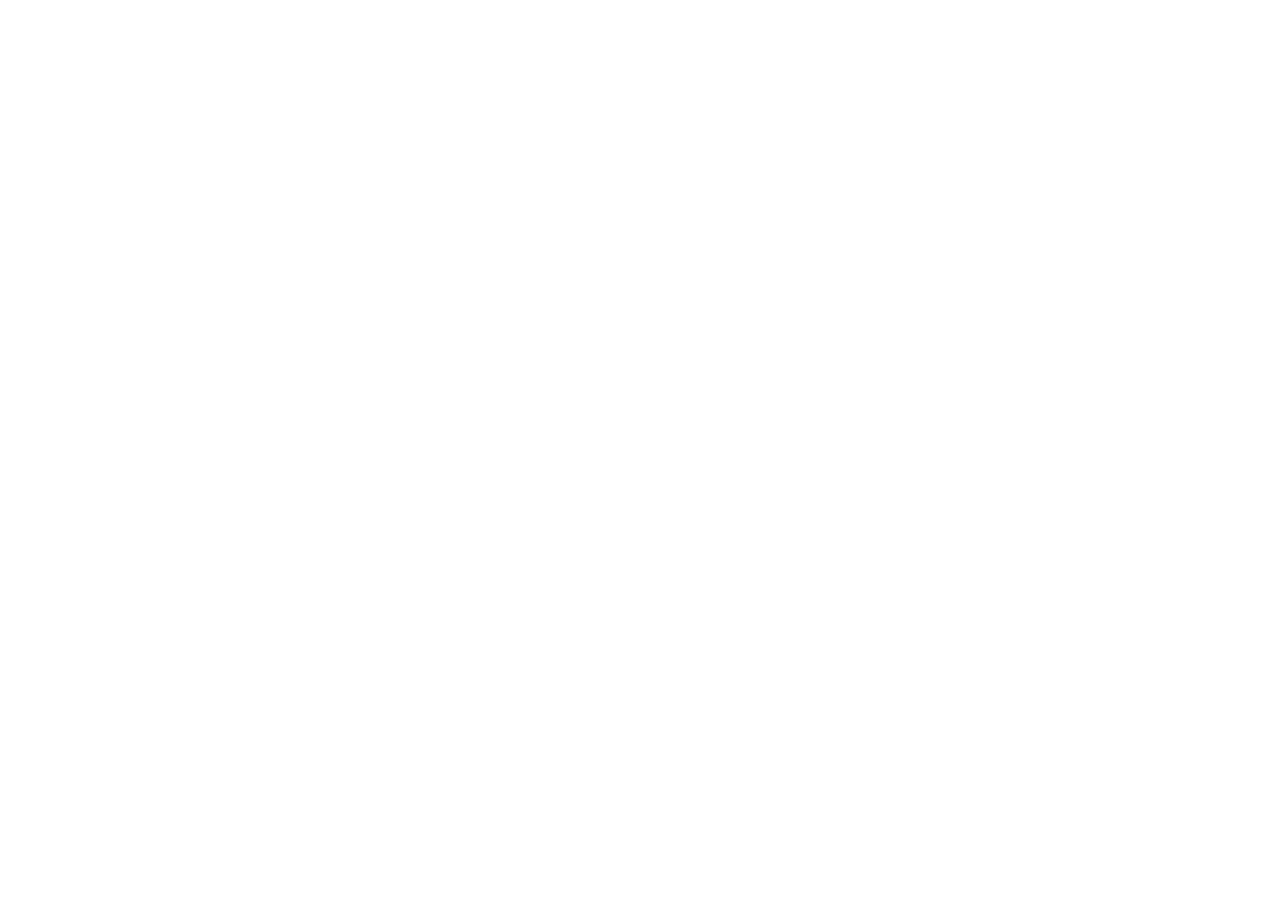
==== nagyrecept.html @ ca2b464b "alap2" ====
<!DOCTYPE html>
<html lang="hu">
<head>
    <meta charset="UTF-8">
    <meta name="viewport" content="width=device-width, initial-scale=1.0">
    <link rel="stylesheet" href="style.css">
    <title>Document</title>
</head>
<body>
    <main>
        <header></header>
        <nav></nav>
        <article>
            <section></section>
        </article>
    </main>
</body>
</html>
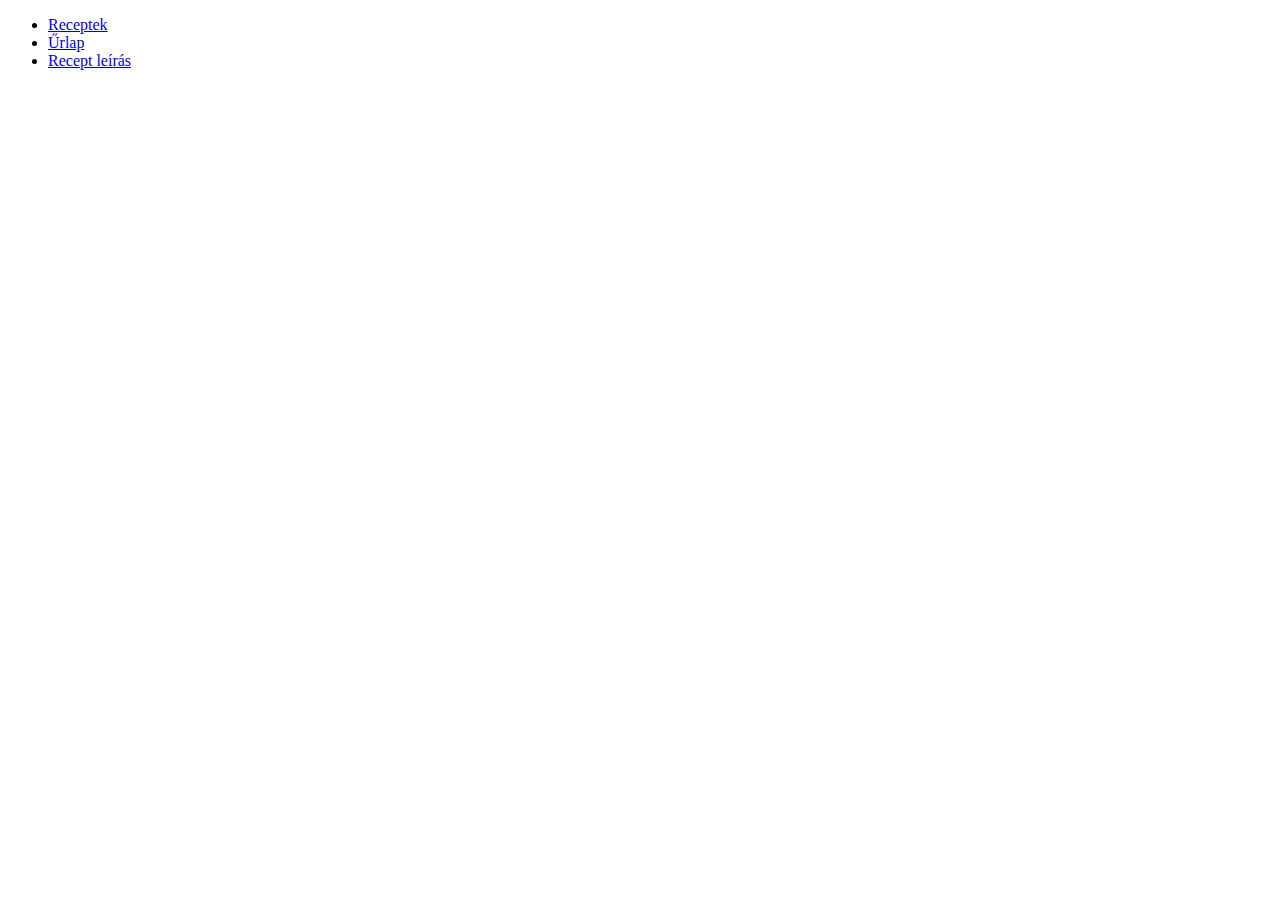
==== commit 6dd60575: "nav" ====
--- a/nagyrecept.html
+++ b/nagyrecept.html
@@ -9,7 +9,13 @@
 <body>
     <main>
         <header></header>
-        <nav></nav>
+        <nav>
+            <ul>
+                <li><a href="index.html">Receptek</a></li>
+                <li><a href="urlap.html">Űrlap</a></li>
+                <li><a href="nagyrecept.html">Recept leírás</a></li>
+            </ul>
+        </nav>
         <article>
             <section></section>
         </article>
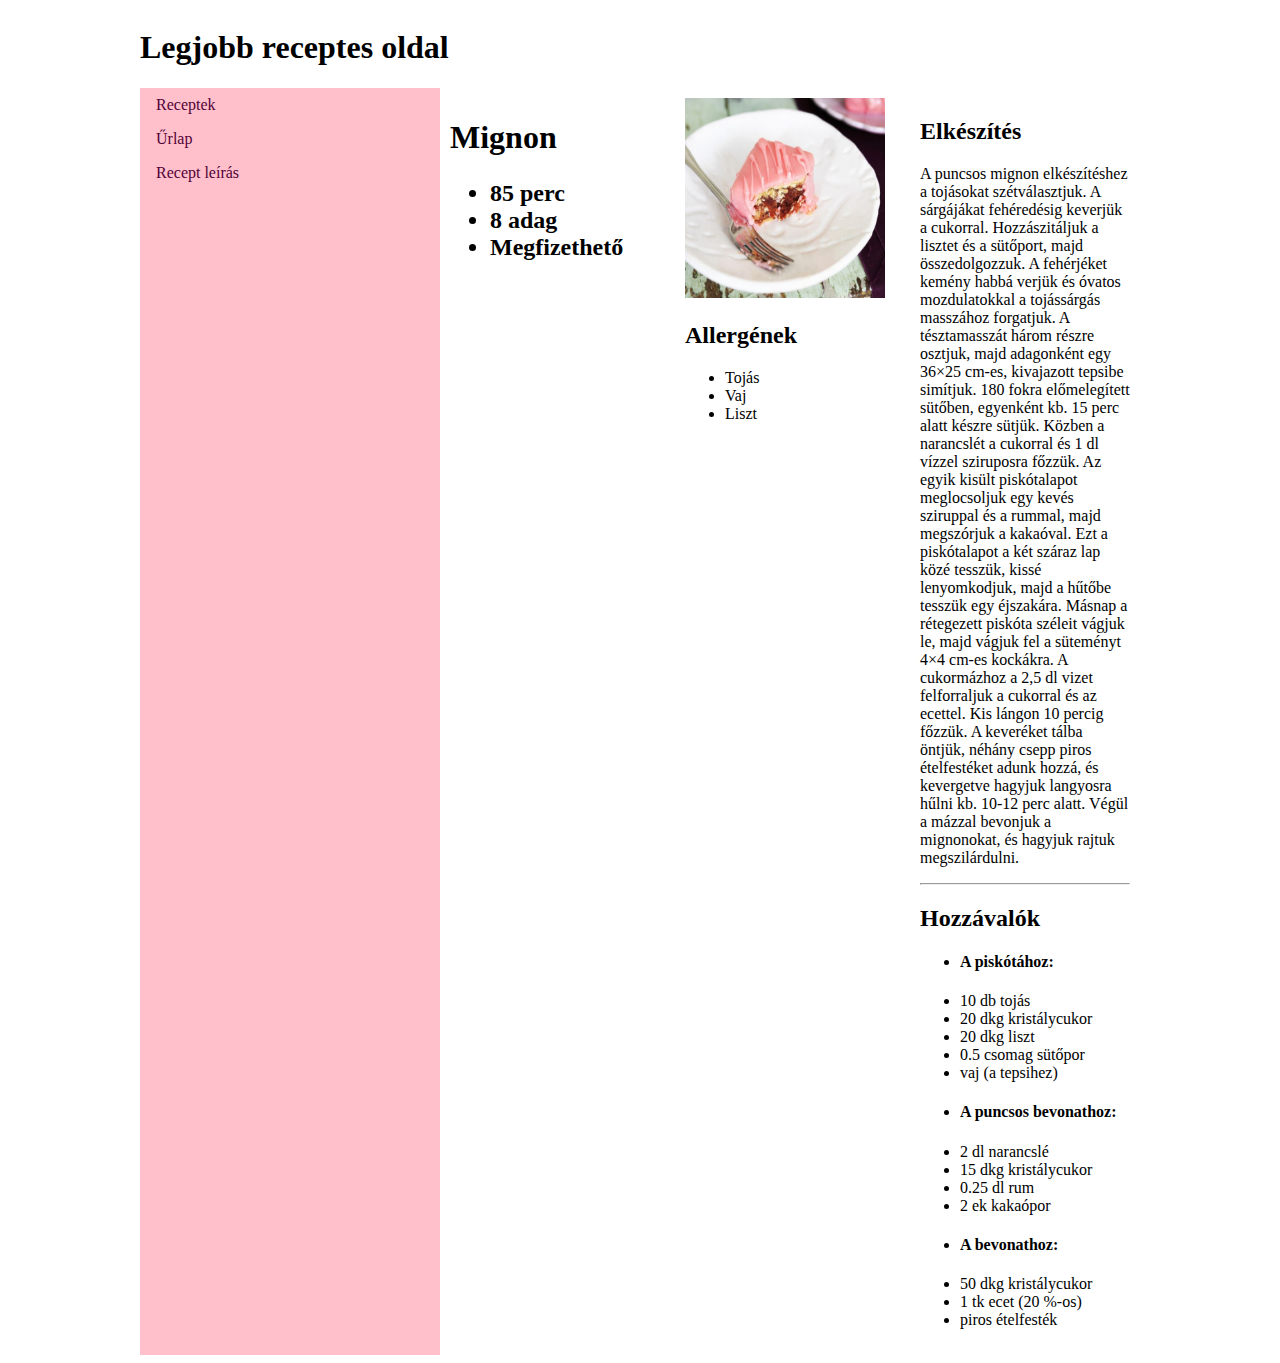
==== commit c882a780: "mignon kep" ====
--- a/nagyrecept.html
+++ b/nagyrecept.html
@@ -4,11 +4,14 @@
     <meta charset="UTF-8">
     <meta name="viewport" content="width=device-width, initial-scale=1.0">
     <link rel="stylesheet" href="style.css">
-    <title>Document</title>
+    <link rel="stylesheet" href="mignon.css">
+    <title>Eszter</title>
 </head>
 <body>
     <main>
-        <header></header>
+        <header>
+            <h1 class="h1">Legjobb receptes oldal</h1>
+        </header>
         <nav>
             <ul>
                 <li><a href="index.html">Receptek</a></li>
@@ -17,7 +20,66 @@
             </ul>
         </nav>
         <article>
-            <section></section>
+
+            <section>
+                <h1>Mignon</h1>
+                <h2>
+                    <ul class="migJellemzes">
+                        <li>85 perc</li>
+                        <li>8 adag</li>
+                        <li>Megfizethető</li>
+                    </ul>
+                </h2>
+            </section>
+            <section class="migKep">
+                <img src="kepek/puncsosMignon.jpg" alt="Puncsos mignon">
+                <section class="migAllergen">
+                    <h2>Allergének</h2>
+                    <ul>
+                        <li>Tojás</li>
+                        <li>Vaj</li>
+                        <li>Liszt</li>
+    
+                    </ul>
+                </section>
+            </section>
+            <section>
+                <h2>Elkészítés</h2>
+                <p>
+                    A puncsos mignon elkészítéshez a tojásokat szétválasztjuk. A sárgájákat fehéredésig keverjük a cukorral. Hozzászitáljuk a lisztet és a sütőport, majd összedolgozzuk.
+    A fehérjéket kemény habbá verjük és óvatos mozdulatokkal a tojássárgás masszához forgatjuk.
+    A tésztamasszát három részre osztjuk, majd adagonként egy 36×25 cm-es, kivajazott tepsibe simítjuk. 180 fokra előmelegített sütőben, egyenként kb. 15 perc alatt készre sütjük.
+    Közben a narancslét a cukorral és 1 dl vízzel sziruposra főzzük.
+    Az egyik kisült piskótalapot meglocsoljuk egy kevés sziruppal és a rummal, majd megszórjuk a kakaóval. Ezt a piskótalapot a két száraz lap közé tesszük, kissé lenyomkodjuk, majd a hűtőbe tesszük egy éjszakára.
+    Másnap a rétegezett piskóta széleit vágjuk le, majd vágjuk fel a süteményt 4×4 cm-es kockákra.
+    A cukormázhoz a 2,5 dl vizet felforraljuk a cukorral és az ecettel. Kis lángon 10 percig főzzük. A keveréket tálba öntjük, néhány csepp piros ételfestéket adunk hozzá, és kevergetve hagyjuk langyosra hűlni kb. 10-12 perc alatt. Végül a mázzal bevonjuk a mignonokat, és hagyjuk rajtuk megszilárdulni.
+                </p>
+                <hr>
+                <h2>Hozzávalók</h2>
+                <ul>
+                    <li>
+                        <h4>A piskótához:</h4>
+                    </li>
+                    <li>10 db tojás</li>
+                    <li>20 dkg kristálycukor</li>
+                    <li>20 dkg liszt</li>
+                    <li>0.5 csomag sütőpor</li>
+                    <li>vaj (a tepsihez)</li>
+                    <li>
+                        <h4>A puncsos bevonathoz:</h4>
+                    </li>
+                    <li>2 dl narancslé</li>
+                    <li>15 dkg kristálycukor</li>
+                    <li>0.25 dl rum</li>
+                    <li>2 ek kakaópor</li>
+                    <li>
+                        <h4>A bevonathoz:</h4>
+                    </li>
+                    <li>50 dkg kristálycukor</li>
+                    <li>1 tk ecet (20 %-os)</li>
+                    <li>piros ételfesték</li>
+                </ul>
+            </section>
         </article>
     </main>
 </body>
--- a/style.css
+++ b/style.css
@@ -0,0 +1,58 @@
+* {
+    box-sizing: border-box;
+}
+
+main {
+    width: 80%;
+    max-width: 1000px;
+    margin: auto;
+    display: flex;
+    flex-wrap: wrap;
+}
+
+header {
+    flex: 0 0 100%;
+}
+
+article {
+    flex: 0 0 70%;
+    display: flex;
+    flex-wrap: wrap;
+    gap: 25px;
+    padding: 10px;
+}
+
+section {
+    flex: 1 0 25%;
+}
+
+article section img {
+    height: 200px;
+    width: 200px;
+}
+
+
+nav {
+    flex: 0 0 30%;
+    background-color: pink;
+}
+
+nav ul {
+    list-style-type: none;
+    margin: 0;
+    padding: 0;
+    width: 200px;
+    background-color: pink;
+}
+  
+nav li a {
+    display: block;
+    color: #530038;
+    padding: 8px 16px;
+    text-decoration: none;
+}
+  
+nav li a:hover:not(.active) {
+    background-color: #46003c;
+    color: pink;
+}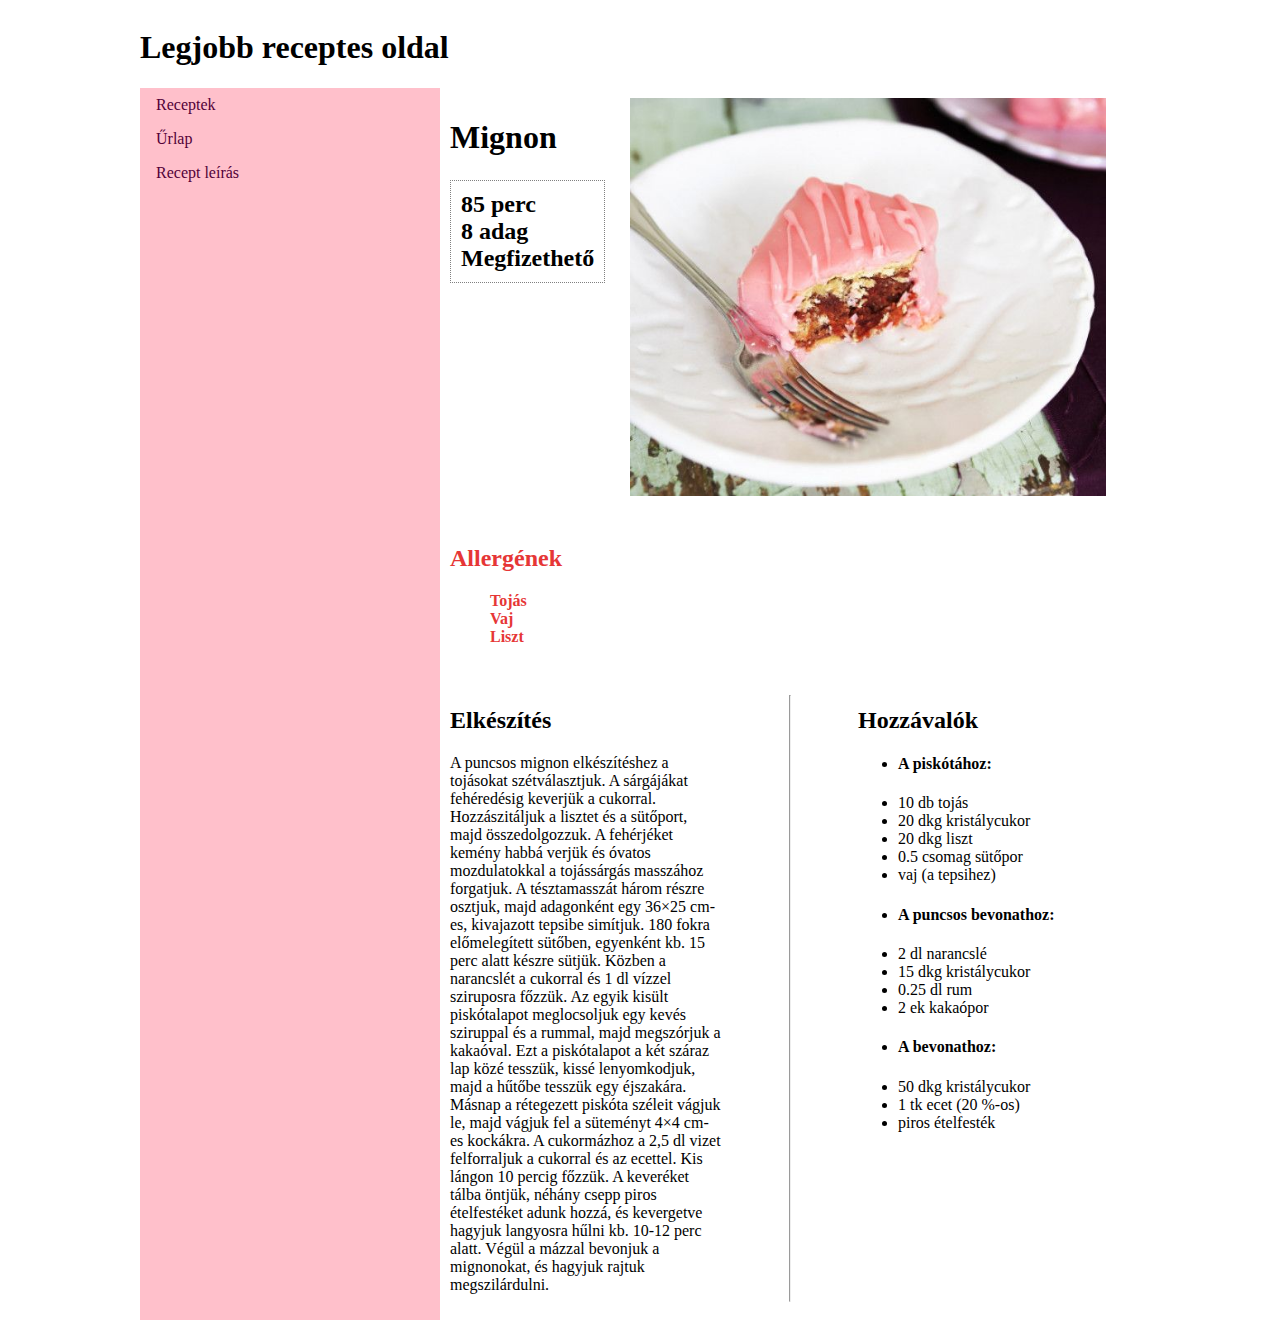
==== commit 6661835f: "mignon csini" ====
--- a/nagyrecept.html
+++ b/nagyrecept.html
@@ -1,86 +1,97 @@
 <!DOCTYPE html>
 <html lang="hu">
-<head>
-    <meta charset="UTF-8">
-    <meta name="viewport" content="width=device-width, initial-scale=1.0">
-    <link rel="stylesheet" href="style.css">
-    <link rel="stylesheet" href="mignon.css">
+  <head>
+    <meta charset="UTF-8" />
+    <meta name="viewport" content="width=device-width, initial-scale=1.0" />
+   <link rel="stylesheet" href="style.css" />
+    <link rel="stylesheet" href="mignon.css" />
     <title>Eszter</title>
-</head>
-<body>
+  </head>
+  <body>
     <main>
-        <header>
-            <h1 class="h1">Legjobb receptes oldal</h1>
-        </header>
-        <nav>
-            <ul>
-                <li><a href="index.html">Receptek</a></li>
-                <li><a href="urlap.html">Űrlap</a></li>
-                <li><a href="nagyrecept.html">Recept leírás</a></li>
+      <header>
+        <h1 class="h1">Legjobb receptes oldal</h1>
+      </header>
+      <nav>
+        <ul>
+          <li><a href="index.html">Receptek</a></li>
+          <li><a href="urlap.html">Űrlap</a></li>
+          <li><a href="nagyrecept.html">Recept leírás</a></li>
+        </ul>
+      </nav>
+      <article>
+        <div class="mignon1">
+          <h1>Mignon</h1>
+          <h2>
+            <ul class="migJellemzes">
+              <li>85 perc</li>
+              <li>8 adag</li>
+              <li>Megfizethető</li>
             </ul>
-        </nav>
-        <article>
-
-            <section>
-                <h1>Mignon</h1>
-                <h2>
-                    <ul class="migJellemzes">
-                        <li>85 perc</li>
-                        <li>8 adag</li>
-                        <li>Megfizethető</li>
-                    </ul>
-                </h2>
-            </section>
-            <section class="migKep">
-                <img src="kepek/puncsosMignon.jpg" alt="Puncsos mignon">
-                <section class="migAllergen">
-                    <h2>Allergének</h2>
-                    <ul>
-                        <li>Tojás</li>
-                        <li>Vaj</li>
-                        <li>Liszt</li>
-    
-                    </ul>
-                </section>
-            </section>
-            <section>
-                <h2>Elkészítés</h2>
-                <p>
-                    A puncsos mignon elkészítéshez a tojásokat szétválasztjuk. A sárgájákat fehéredésig keverjük a cukorral. Hozzászitáljuk a lisztet és a sütőport, majd összedolgozzuk.
-    A fehérjéket kemény habbá verjük és óvatos mozdulatokkal a tojássárgás masszához forgatjuk.
-    A tésztamasszát három részre osztjuk, majd adagonként egy 36×25 cm-es, kivajazott tepsibe simítjuk. 180 fokra előmelegített sütőben, egyenként kb. 15 perc alatt készre sütjük.
-    Közben a narancslét a cukorral és 1 dl vízzel sziruposra főzzük.
-    Az egyik kisült piskótalapot meglocsoljuk egy kevés sziruppal és a rummal, majd megszórjuk a kakaóval. Ezt a piskótalapot a két száraz lap közé tesszük, kissé lenyomkodjuk, majd a hűtőbe tesszük egy éjszakára.
-    Másnap a rétegezett piskóta széleit vágjuk le, majd vágjuk fel a süteményt 4×4 cm-es kockákra.
-    A cukormázhoz a 2,5 dl vizet felforraljuk a cukorral és az ecettel. Kis lángon 10 percig főzzük. A keveréket tálba öntjük, néhány csepp piros ételfestéket adunk hozzá, és kevergetve hagyjuk langyosra hűlni kb. 10-12 perc alatt. Végül a mázzal bevonjuk a mignonokat, és hagyjuk rajtuk megszilárdulni.
-                </p>
-                <hr>
-                <h2>Hozzávalók</h2>
-                <ul>
-                    <li>
-                        <h4>A piskótához:</h4>
-                    </li>
-                    <li>10 db tojás</li>
-                    <li>20 dkg kristálycukor</li>
-                    <li>20 dkg liszt</li>
-                    <li>0.5 csomag sütőpor</li>
-                    <li>vaj (a tepsihez)</li>
-                    <li>
-                        <h4>A puncsos bevonathoz:</h4>
-                    </li>
-                    <li>2 dl narancslé</li>
-                    <li>15 dkg kristálycukor</li>
-                    <li>0.25 dl rum</li>
-                    <li>2 ek kakaópor</li>
-                    <li>
-                        <h4>A bevonathoz:</h4>
-                    </li>
-                    <li>50 dkg kristálycukor</li>
-                    <li>1 tk ecet (20 %-os)</li>
-                    <li>piros ételfesték</li>
-                </ul>
-            </section>
-        </article>
+          </h2>
+        </div>
+        <div class="migKep">
+          <img src="kepek/puncsosMignon.jpg" alt="Puncsos mignon" />
+        </div>
+        <div class="migAllergen">
+          <h2>Allergének</h2>
+          <ul>
+            <li>Tojás</li>
+            <li>Vaj</li>
+            <li>Liszt</li>
+          </ul>
+        </div>
+        <div class="mignon">
+          <h2>Elkészítés</h2>
+          <p>
+            A puncsos mignon elkészítéshez a tojásokat szétválasztjuk. A
+            sárgájákat fehéredésig keverjük a cukorral. Hozzászitáljuk a lisztet
+            és a sütőport, majd összedolgozzuk. A fehérjéket kemény habbá verjük
+            és óvatos mozdulatokkal a tojássárgás masszához forgatjuk. A
+            tésztamasszát három részre osztjuk, majd adagonként egy 36×25 cm-es,
+            kivajazott tepsibe simítjuk. 180 fokra előmelegített sütőben,
+            egyenként kb. 15 perc alatt készre sütjük. Közben a narancslét a
+            cukorral és 1 dl vízzel sziruposra főzzük. Az egyik kisült
+            piskótalapot meglocsoljuk egy kevés sziruppal és a rummal, majd
+            megszórjuk a kakaóval. Ezt a piskótalapot a két száraz lap közé
+            tesszük, kissé lenyomkodjuk, majd a hűtőbe tesszük egy éjszakára.
+            Másnap a rétegezett piskóta széleit vágjuk le, majd vágjuk fel a
+            süteményt 4×4 cm-es kockákra. A cukormázhoz a 2,5 dl vizet
+            felforraljuk a cukorral és az ecettel. Kis lángon 10 percig főzzük.
+            A keveréket tálba öntjük, néhány csepp piros ételfestéket adunk
+            hozzá, és kevergetve hagyjuk langyosra hűlni kb. 10-12 perc alatt.
+            Végül a mázzal bevonjuk a mignonokat, és hagyjuk rajtuk
+            megszilárdulni.
+          </p>
+        </div>
+        <hr />
+        <div class="mignon">
+          <h2>Hozzávalók</h2>
+          <ul>
+            <li>
+              <h4>A piskótához:</h4>
+            </li>
+            <li>10 db tojás</li>
+            <li>20 dkg kristálycukor</li>
+            <li>20 dkg liszt</li>
+            <li>0.5 csomag sütőpor</li>
+            <li>vaj (a tepsihez)</li>
+            <li>
+              <h4>A puncsos bevonathoz:</h4>
+            </li>
+            <li>2 dl narancslé</li>
+            <li>15 dkg kristálycukor</li>
+            <li>0.25 dl rum</li>
+            <li>2 ek kakaópor</li>
+            <li>
+              <h4>A bevonathoz:</h4>
+            </li>
+            <li>50 dkg kristálycukor</li>
+            <li>1 tk ecet (20 %-os)</li>
+            <li>piros ételfesték</li>
+          </ul>
+        </div>
+      </article>
     </main>
-</body>
-</html>+  </body>
+</html>
--- a/style.css
+++ b/style.css
@@ -55,4 +55,4 @@
 nav li a:hover:not(.active) {
     background-color: #46003c;
     color: pink;
-}+}
--- a/mignon.css
+++ b/mignon.css
@@ -0,0 +1,46 @@
+.migJellemzes{
+    list-style: none;
+    border: 1px dotted gray;
+    padding: 10px;
+}
+.migAllergen ,.migAllergen li{
+    color: rgb(230, 54, 54);
+    font-weight: bold;
+    list-style: none;
+    flex: 0 0 100%;
+}
+article{
+    display: flex;
+    flex-wrap: wrap;
+}
+.mignon1{
+    flex: 0 0 20%;
+
+}
+.migKep{
+    flex: 0 1 70%;
+
+}
+.migKep img{
+    width: 100%;
+}
+.mignon{
+    flex: 0 0 40%;
+}
+@media screen and(max-width: 700px;){
+
+    .mignon1{
+        flex: 0 0 10%;
+    
+    }
+    .migKep{
+        flex: 0 1 60%;
+    
+    }
+    .migKep img{
+        width: 100%;
+    }
+    .mignon{
+        flex: 0 0 30%;
+    }
+}
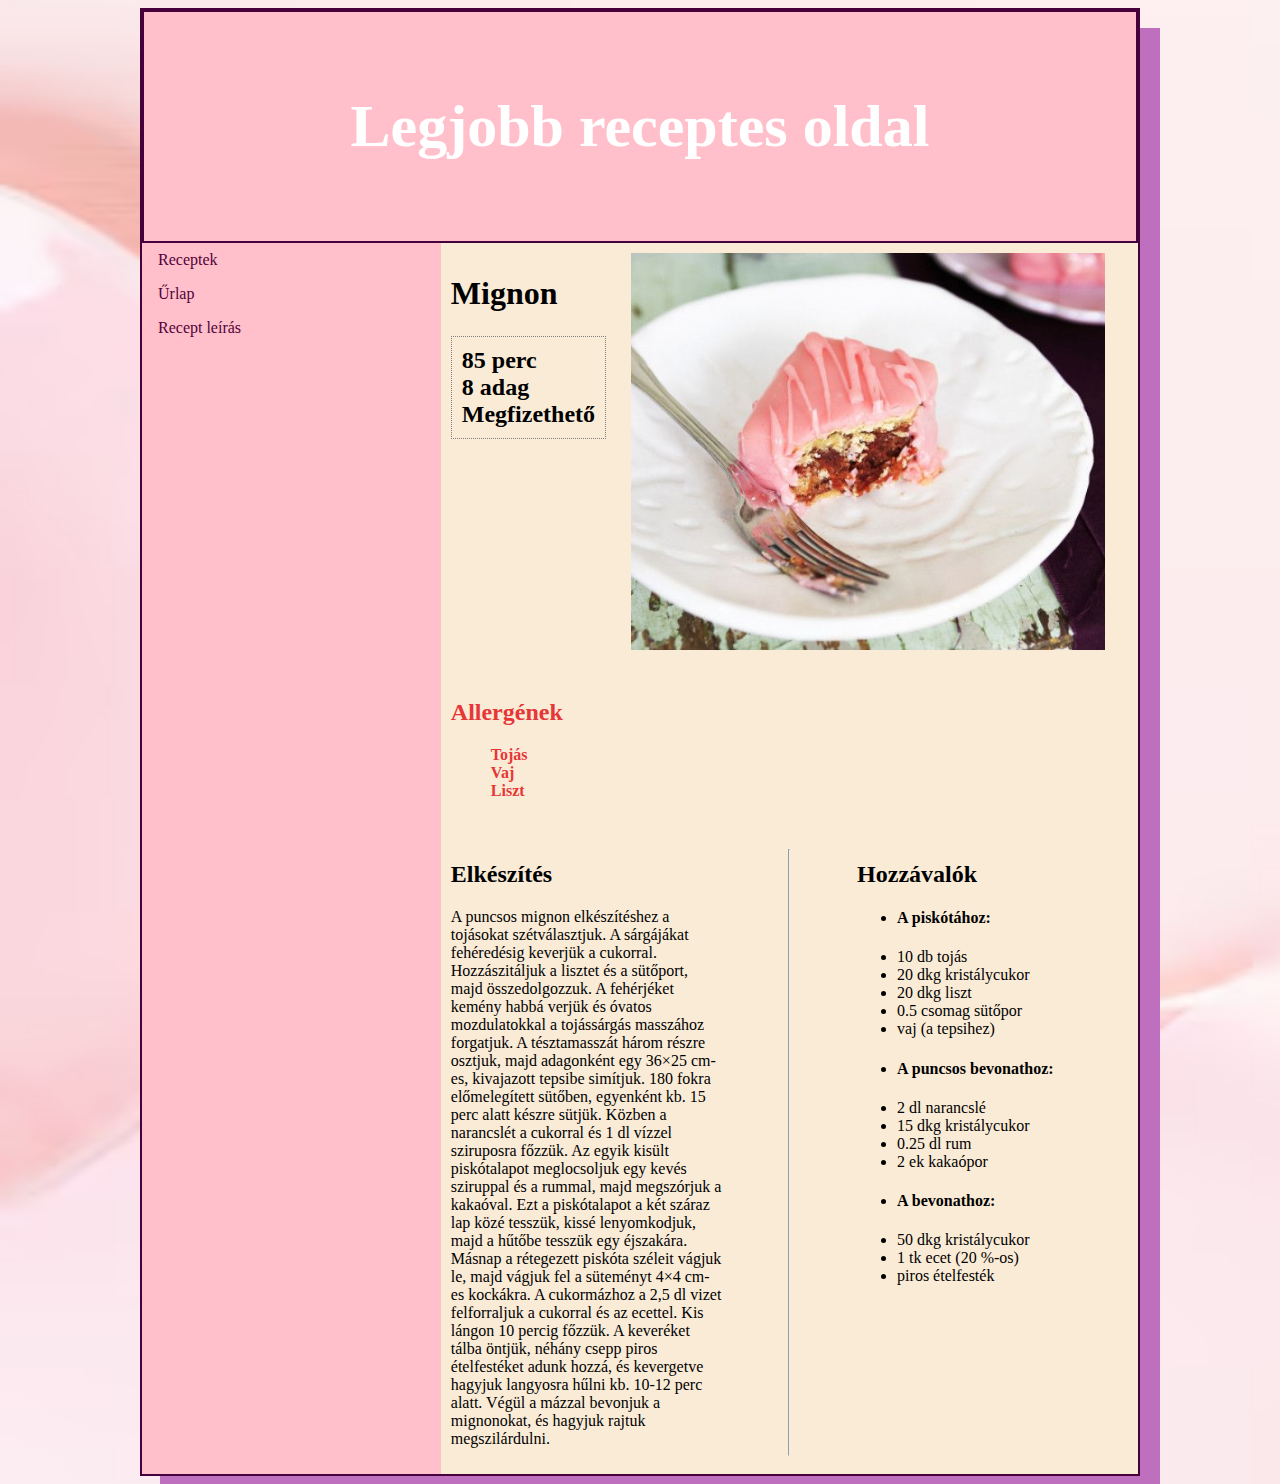
==== commit 8522594f: "Merge branch 'main' of https://github.com/VargaDoro/receptek" ====
--- a/nagyrecept.html
+++ b/nagyrecept.html
@@ -9,7 +9,7 @@
   </head>
   <body>
     <main>
-      <header>
+      <header class="glow">
         <h1 class="h1">Legjobb receptes oldal</h1>
       </header>
       <nav>
--- a/style.css
+++ b/style.css
@@ -1,5 +1,12 @@
 * {
     box-sizing: border-box;
+}
+
+body {
+    background-image: url(kepek/hatter5.jpg);
+    background-repeat: no-repeat;
+    background-size: cover;
+    font-family: cursive;
 }
 
 main {
@@ -8,10 +15,19 @@
     margin: auto;
     display: flex;
     flex-wrap: wrap;
+    background-color: antiquewhite;
+    border: #46003c solid 2px;
+    box-shadow: 20px 20px rgb(190, 112, 190);
 }
 
 header {
     flex: 0 0 100%;
+    border: #46003c solid 2px;
+    padding: 40px;
+    text-align: center;
+    background: pink;
+    color: #530038;
+    font-size: 30px;
 }
 
 article {
@@ -24,13 +40,17 @@
 
 section {
     flex: 1 0 25%;
+    background-color:burlywood;
+    box-shadow: 10px 10px rgb(136, 113, 83);
 }
 
 article section img {
+    display: block;
+    margin-left: auto;
+    margin-right: auto;
     height: 200px;
     width: 200px;
 }
-
 
 nav {
     flex: 0 0 30%;
@@ -56,3 +76,28 @@
     background-color: #46003c;
     color: pink;
 }
+
+.glow {
+    color: #fff;
+    text-align: center;
+    animation: glow 1s ease-in-out infinite alternate;
+}
+
+
+@-webkit-keyframes glow {
+    from {
+      text-shadow: 0 0 10px #fff, 0 0 20px #fff, 0 0 30px #e60073, 0 0 40px #e60073, 0 0 50px #e60073, 0 0 60px #e60073, 0 0 70px #e60073;
+    }
+    
+    to {
+      text-shadow: 0 0 20px #fff, 0 0 30px #ff4da6, 0 0 40px #ff4da6, 0 0 50px #ff4da6, 0 0 60px #ff4da6, 0 0 70px #ff4da6, 0 0 80px #ff4da6;
+    }
+}
+@media screen and (max-width: 700px){
+    nav{
+        flex: 0 0 100%;
+    }
+    article{
+        flex: 0 0 100%;
+    }
+}--- a/mignon.css
+++ b/mignon.css
@@ -27,20 +27,20 @@
 .mignon{
     flex: 0 0 40%;
 }
-@media screen and(max-width: 700px;){
+@media screen and (max-width: 700px){
 
     .mignon1{
-        flex: 0 0 10%;
+        flex: 0 0 100%;
     
     }
     .migKep{
-        flex: 0 1 60%;
+        flex: 0 1 100%;
     
     }
     .migKep img{
         width: 100%;
     }
     .mignon{
-        flex: 0 0 30%;
+        flex: 0 0 100%;
     }
 }
